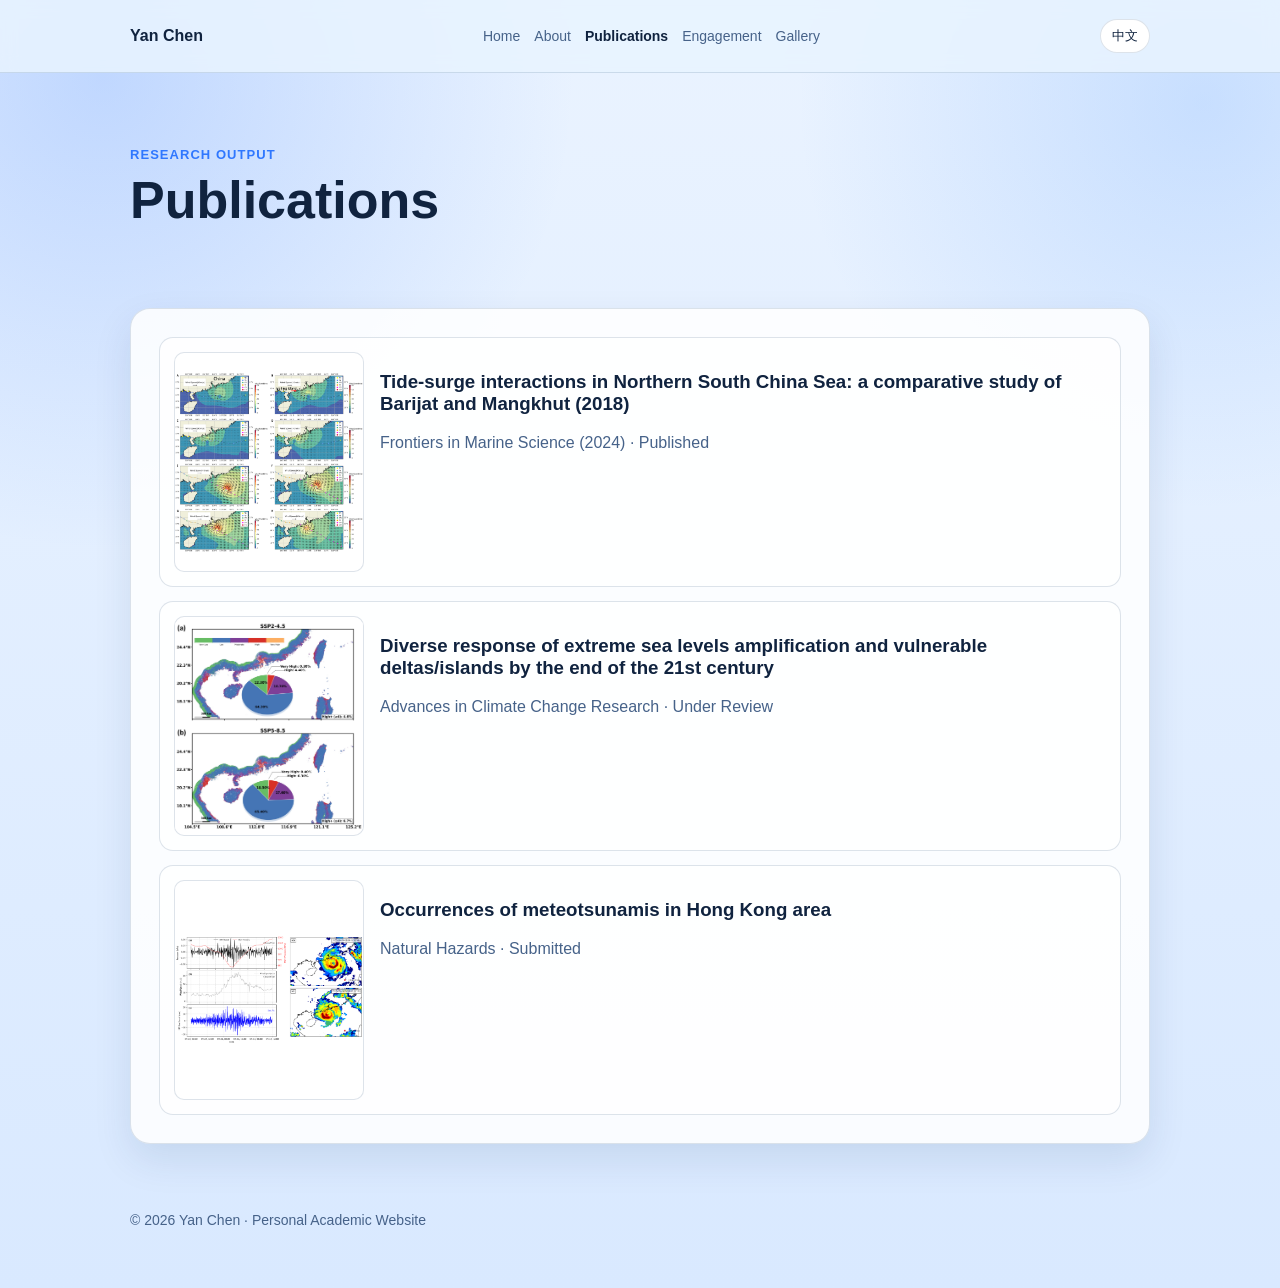
==== publications.html @ a2894198 "Launch personal website with bilingual pages Co-authored-by: Cursor <cursoragent@cursor.com>" ====
<!DOCTYPE html>
<html lang="en">
<head>
  <meta charset="UTF-8" />
  <meta name="viewport" content="width=device-width, initial-scale=1.0" />
  <title>Publications | Yan Chen</title>
  <meta name="description" content="Publications of Yan Chen" />
  <link rel="stylesheet" href="style.css" />
</head>
<body data-page="publications">
  <header class="site-header">
    <div class="container header-inner">
      <a class="brand" href="index.html" data-i18n="brand_name">Yan Chen</a>
      <nav class="nav">
        <a href="index.html" data-i18n="nav_home">Home</a>
        <a href="about.html" data-i18n="nav_about">About</a>
        <a class="active" href="publications.html" data-i18n="nav_publications">Publications</a>
        <a href="engagement.html" data-i18n="nav_engagement">Engagement</a>
        <a href="gallery.html" data-i18n="nav_gallery">Gallery</a>
      </nav>
      <button id="language-toggle" class="lang-toggle" type="button">中文</button>
    </div>
  </header>
  <main>
    <section class="hero">
      <div class="container">
        <p class="kicker" data-i18n="kicker">Research Output</p>
        <h1 data-i18n="title">Publications</h1>
      </div>
    </section>
    <section class="section">
      <div class="container card">
        <div class="pub-list">
          <article class="pub-item">
            <img src="assets/paper1-cover.webp" alt="Paper 1 cover" class="pub-cover" />
            <div>
              <h3 data-i18n="p1_title">Tide-surge interactions in Northern South China Sea: a comparative study of Barijat and Mangkhut (2018)</h3>
              <p class="pub-meta" data-i18n="p1_meta">Frontiers in Marine Science (2024) · Published</p>
            </div>
          </article>
          <article class="pub-item">
            <img src="assets/paper2-cover.jpg" alt="Paper 2 cover" class="pub-cover" />
            <div>
              <h3 data-i18n="p2_title">Diverse response of extreme sea levels amplification and vulnerable deltas/islands by the end of the 21st century</h3>
              <p class="pub-meta" data-i18n="p2_meta">Advances in Climate Change Research · Under Review</p>
            </div>
          </article>
          <article class="pub-item">
            <img src="assets/paper3-cover.png" alt="Paper 3 cover" class="pub-cover" />
            <div>
              <h3 data-i18n="p3_title">Occurrences of meteotsunamis in Hong Kong area</h3>
              <p class="pub-meta" data-i18n="p3_meta">Natural Hazards · Submitted</p>
            </div>
          </article>
        </div>
      </div>
    </section>
  </main>
  <footer class="footer">
    <div class="container">
      <p data-i18n="footer_text">© 2026 Yan Chen · Personal Academic Website</p>
    </div>
  </footer>
  <script src="script.js"></script>
</body>
</html>
---- style.css ----
:root {
  --bg: #eaf3ff;
  --bg-2: #d9e9ff;
  --card: rgba(255, 255, 255, 0.86);
  --text: #10233f;
  --muted: #466289;
  --accent: #2f77ff;
  --accent-2: #5ea0ff;
  --line: rgba(20, 58, 110, 0.14);
}
* { box-sizing: border-box; }
body {
  margin: 0;
  font-family: "Segoe UI", Arial, sans-serif;
  color: var(--text);
  background: radial-gradient(circle at 8% 6%, rgba(47,119,255,.22), transparent 28%), radial-gradient(circle at 94% 8%, rgba(94,160,255,.24), transparent 24%), linear-gradient(180deg, var(--bg), var(--bg-2));
}
.container { width: min(100% - 32px, 1020px); margin: 0 auto; }
.site-header { position: sticky; top: 0; border-bottom: 1px solid var(--line); background: rgba(232,244,255,.86); backdrop-filter: blur(8px); }
.header-inner { min-height: 72px; display: flex; justify-content: space-between; align-items: center; gap: 16px; }
.brand { font-weight: 700; color: var(--text); text-decoration: none; }
.nav { display: flex; gap: 14px; flex-wrap: wrap; }
.nav a { text-decoration: none; color: var(--muted); font-size: 14px; position: relative; }
.nav a.active { color: var(--text); font-weight: 700; }
.lang-toggle { border: 1px solid var(--line); background: #fff; color: var(--text); border-radius: 999px; min-height: 34px; padding: 0 11px; cursor: pointer; }
.hero { padding: 74px 0 54px; }
.hero-grid { display: grid; grid-template-columns: 1.05fr .95fr; gap: 26px; align-items: center; }
.hero-copy, .card { background: var(--card); border: 1px solid var(--line); border-radius: 20px; padding: 28px; box-shadow: 0 16px 38px rgba(10,45,96,.1); }
.kicker { color: var(--accent); font-size: 13px; font-weight: 700; letter-spacing: .08em; text-transform: uppercase; margin: 0; }
h1 { margin: 10px 0 12px; font-size: clamp(32px, 5vw, 52px); line-height: 1.08; }
h2 { margin-top: 0; }
.lead { color: #2a4b78; }
.button-row { margin-top: 18px; display: flex; gap: 10px; flex-wrap: wrap; }
.btn { display: inline-flex; align-items: center; min-height: 42px; border-radius: 999px; padding: 0 15px; text-decoration: none; font-weight: 600; }
.btn-primary { color: #fff; background: linear-gradient(135deg, var(--accent), var(--accent-2)); }
.btn-secondary { color: var(--text); border: 1px solid var(--line); background: rgba(255,255,255,.78); }
.contact-line { color: var(--muted); margin: 12px 0 0; }
.email { color: var(--accent); font-weight: 700; }
.chip-row { margin-top: 16px; display: flex; gap: 8px; flex-wrap: wrap; }
.chip { border: 1px solid var(--line); background: rgba(255,255,255,.78); border-radius: 999px; padding: 6px 11px; font-size: 12px; }
.hero-media-frame { border-radius: 24px; overflow: hidden; border: 1px solid var(--line); background: #fff; }
.hero-media-frame img { width: 100%; height: 420px; object-fit: cover; object-position: center 28%; }
.hero-badge { position: absolute; right: 14px; bottom: 14px; border-radius: 999px; padding: 8px 12px; font-size: 12px; color: #fff; background: linear-gradient(135deg, var(--accent), var(--accent-2)); }
.hero-media { position: relative; }
.section { padding: 14px 0 18px; }
ul { margin: 0; padding-left: 20px; line-height: 1.7; }
.model-grid, .gallery-grid { margin-top: 12px; display: grid; grid-template-columns: repeat(2, minmax(0, 1fr)); gap: 10px; }
.research-interest-visual { margin-top: 12px; max-width: 620px; }
.model-photo { width: 100%; height: 280px; object-fit: contain; background: #fff; border: 1px solid var(--line); border-radius: 12px; padding: 8px; }
.award-grid { margin-top: 12px; display: grid; grid-template-columns: repeat(2, minmax(0, 1fr)); gap: 10px; }
.award-photo { width: 100%; height: 260px; object-fit: contain; background: #fff; border: 1px solid var(--line); border-radius: 12px; }
.pub-list { display: grid; gap: 14px; }
.pub-item { display: grid; grid-template-columns: 190px 1fr; gap: 16px; background: rgba(255,255,255,.72); border: 1px solid var(--line); border-radius: 14px; padding: 14px; }
.pub-cover { width: 100%; height: 220px; object-fit: contain; background: #fff; border: 1px solid var(--line); border-radius: 10px; }
.pub-meta { color: var(--muted); margin: 0; }
.gallery-photo { width: 100%; height: 190px; object-fit: cover; border-radius: 10px; border: 1px solid var(--line); }
.engagement-grid { grid-template-columns: repeat(2, minmax(0, 1fr)); }
.full-photo { height: 260px; object-fit: contain; background: #fff; padding: 6px; }
.footer { padding: 36px 0 46px; color: var(--muted); font-size: 14px; }
@media (max-width: 760px) {
  .header-inner { flex-direction: column; align-items: flex-start; padding: 12px 0; min-height: auto; }
  .hero-grid, .pub-item, .model-grid, .gallery-grid, .award-grid { grid-template-columns: 1fr; }
  .hero-media-frame img { height: 320px; }
  .full-photo { height: 220px; }
}
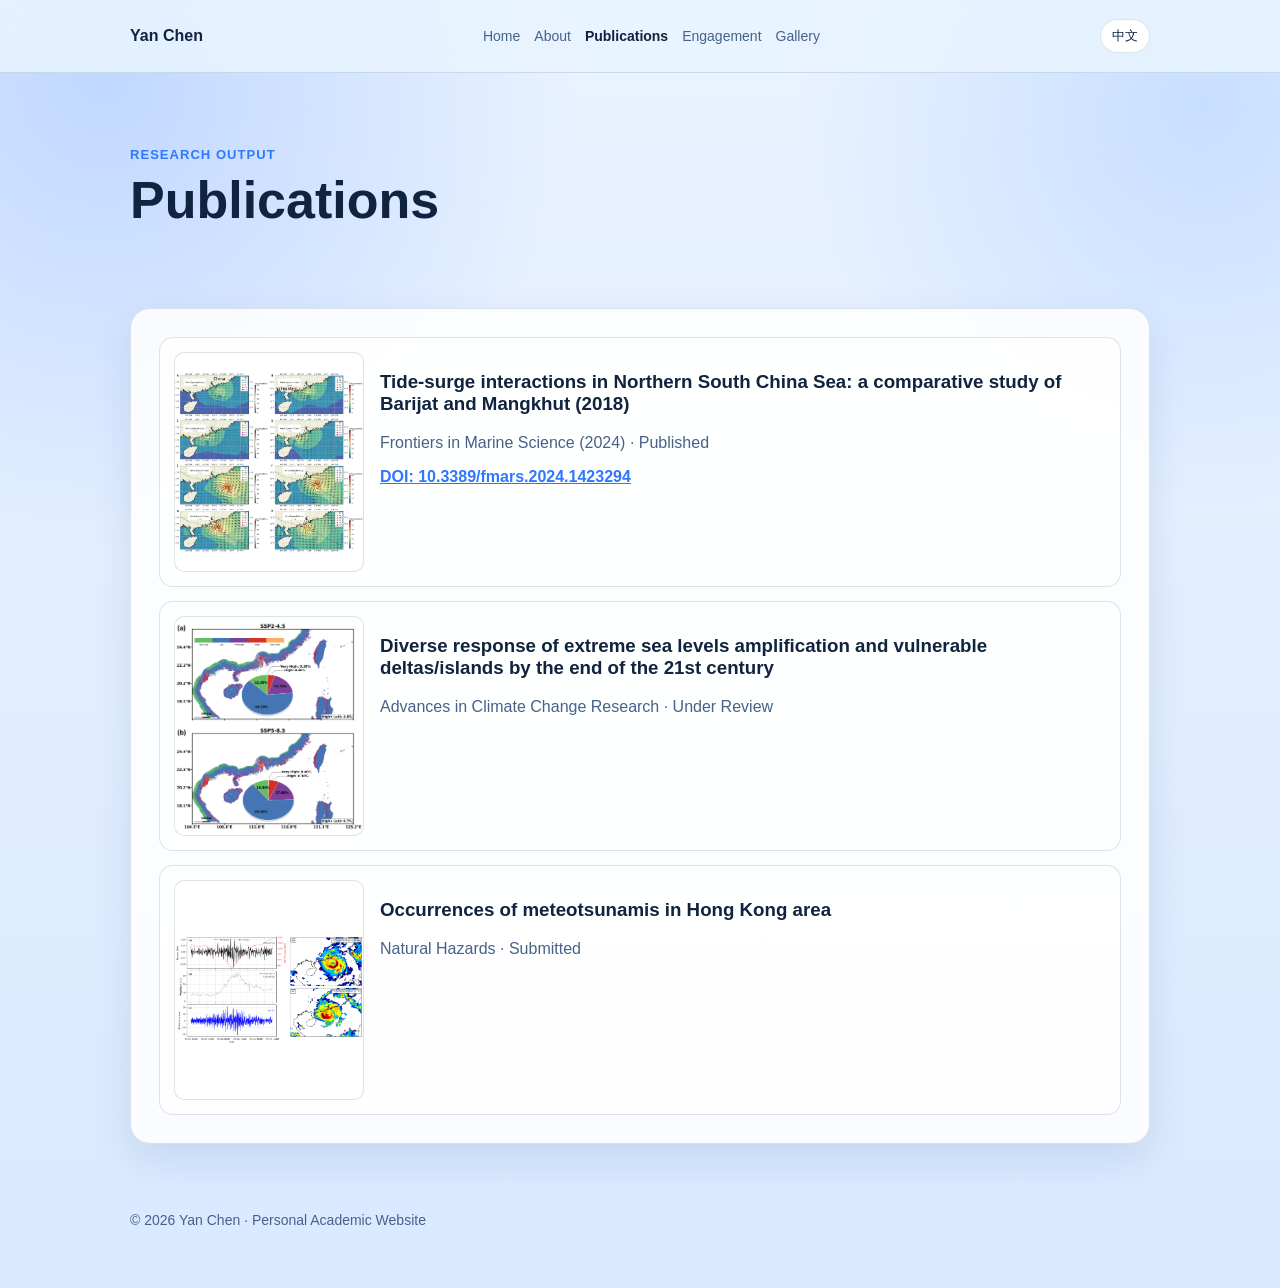
==== commit 39e0f370: "Add DOI link and separate Chinese site Co-authored-by: Cursor <cursoragent@cursor.com>" ====
--- a/publications.html
+++ b/publications.html
@@ -36,6 +36,7 @@
             <div>
               <h3 data-i18n="p1_title">Tide-surge interactions in Northern South China Sea: a comparative study of Barijat and Mangkhut (2018)</h3>
               <p class="pub-meta" data-i18n="p1_meta">Frontiers in Marine Science (2024) · Published</p>
+              <p><a class="email" href="https://doi.org/10.3389/fmars.2024.1423294" target="_blank" rel="noopener noreferrer">DOI: 10.3389/fmars.2024.1423294</a></p>
             </div>
           </article>
           <article class="pub-item">
